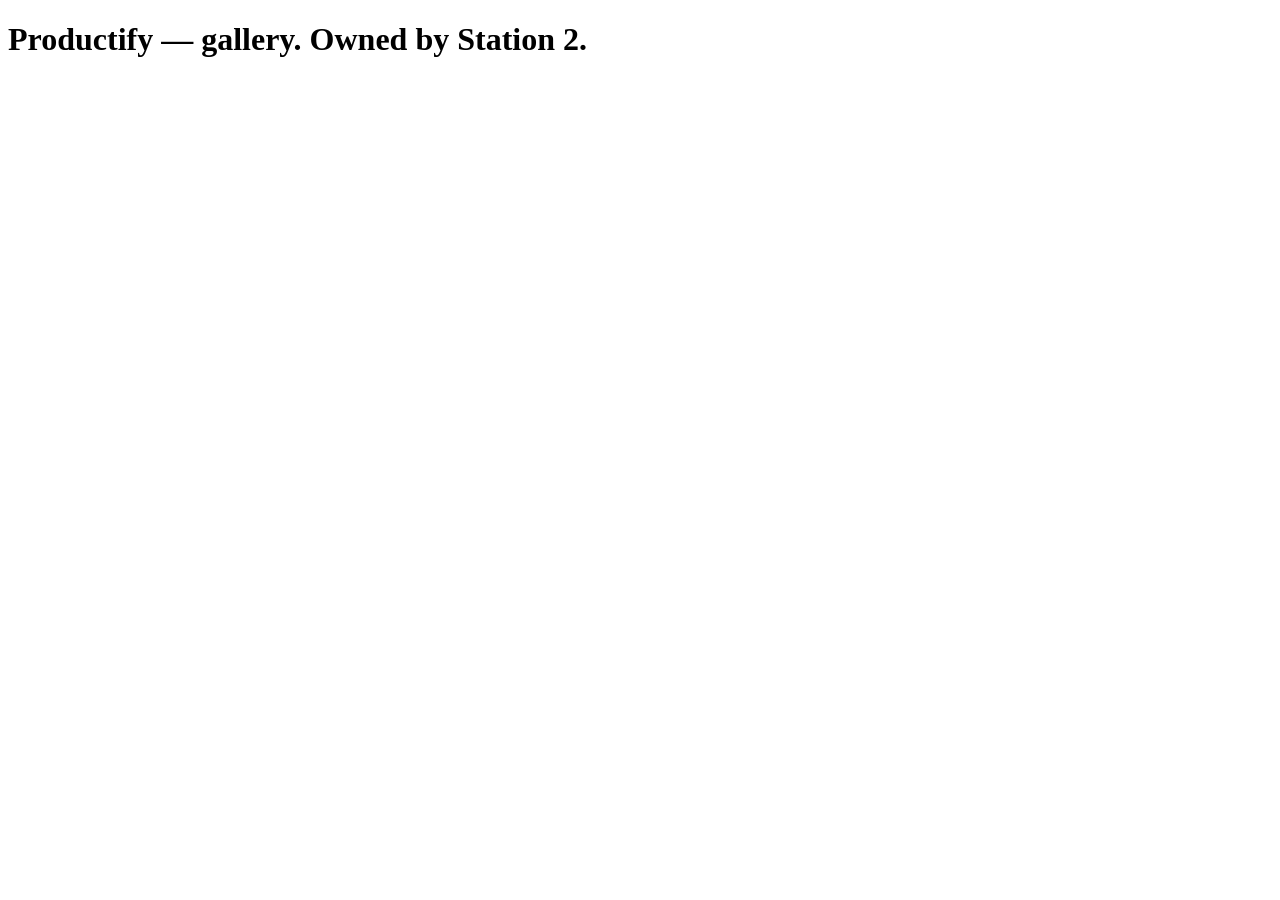
==== web/gallery.html @ 103e4444 "add fastapi scaffold, config, models and storage" ====
<!doctype html>
<html lang="en">
  <head>
    <meta charset="utf-8" />
    <meta name="viewport" content="width=device-width, initial-scale=1" />
    <title>Productify — gallery</title>
  </head>
  <body>
    <h1>Productify — gallery. Owned by Station 2.</h1>
  </body>
</html>
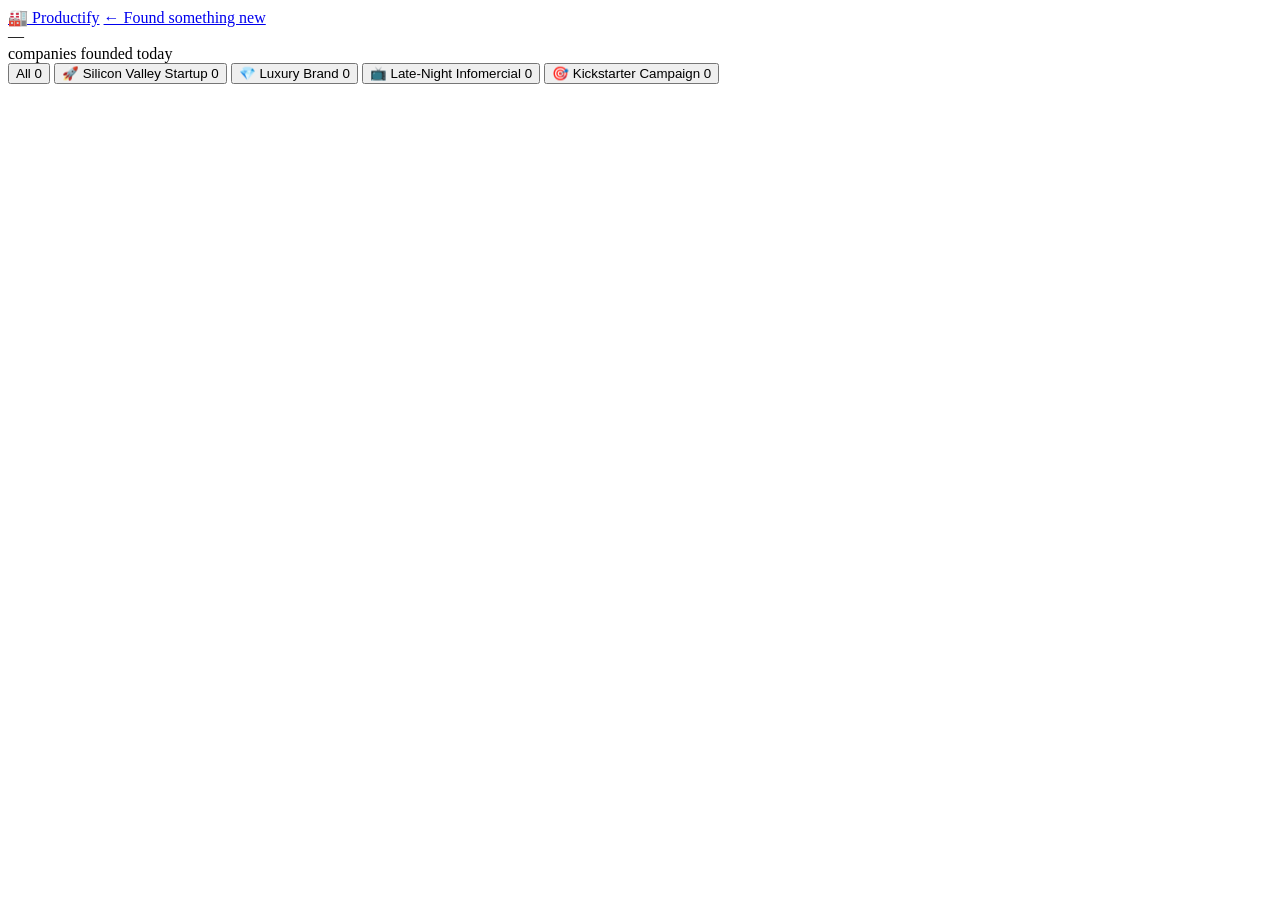
==== commit 1dce241e: "add html features" ====
--- a/web/gallery.html
+++ b/web/gallery.html
@@ -1,11 +1,55 @@
-<!doctype html>
+<!DOCTYPE html>
 <html lang="en">
-  <head>
-    <meta charset="utf-8" />
-    <meta name="viewport" content="width=device-width, initial-scale=1" />
-    <title>Productify — gallery</title>
-  </head>
-  <body>
-    <h1>Productify — gallery. Owned by Station 2.</h1>
-  </body>
+<head>
+<meta charset="UTF-8">
+<meta name="viewport" content="width=device-width, initial-scale=1">
+<title>Productify — Gallery</title>
+<link rel="stylesheet" href="/static/style.css">
+</head>
+<body>
+<div class="page">
+
+  <header class="topbar">
+    <a href="/" class="brand-mark">🏭 Productify</a>
+    <a href="/" class="counter-link">← Found something new</a>
+  </header>
+
+  <main class="main">
+    <div class="hero-counter" id="hero-counter" aria-live="polite">
+      <div class="hero-counter-number" id="hero-counter-number">—</div>
+      <div class="hero-counter-label">companies founded today</div>
+    </div>
+
+    <div class="chips" id="tone-chips" role="group" aria-label="Filter by tone">
+      <button class="chip is-active" data-tone="all" type="button" aria-pressed="true">
+        All <span class="chip-count" id="chip-count-all">0</span>
+      </button>
+      <button class="chip" data-tone="vc" type="button" aria-pressed="false">
+        🚀 Silicon Valley Startup <span class="chip-count" id="chip-count-vc">0</span>
+      </button>
+      <button class="chip" data-tone="luxury" type="button" aria-pressed="false">
+        💎 Luxury Brand <span class="chip-count" id="chip-count-luxury">0</span>
+      </button>
+      <button class="chip" data-tone="infomercial" type="button" aria-pressed="false">
+        📺 Late-Night Infomercial <span class="chip-count" id="chip-count-infomercial">0</span>
+      </button>
+      <button class="chip" data-tone="kickstarter" type="button" aria-pressed="false">
+        🎯 Kickstarter Campaign <span class="chip-count" id="chip-count-kickstarter">0</span>
+      </button>
+    </div>
+
+    <div id="gallery-status" class="gallery-status" hidden role="alert">
+      <span id="gallery-status-message"></span>
+      <div>
+        <button type="button" id="gallery-retry-btn" class="btn btn-ghost btn-small">Retry now</button>
+      </div>
+    </div>
+
+    <div id="gallery-grid" class="gallery-grid" aria-live="polite"></div>
+  </main>
+</div>
+
+<script src="/static/tones.js"></script>
+<script src="/static/gallery.js"></script>
+</body>
 </html>
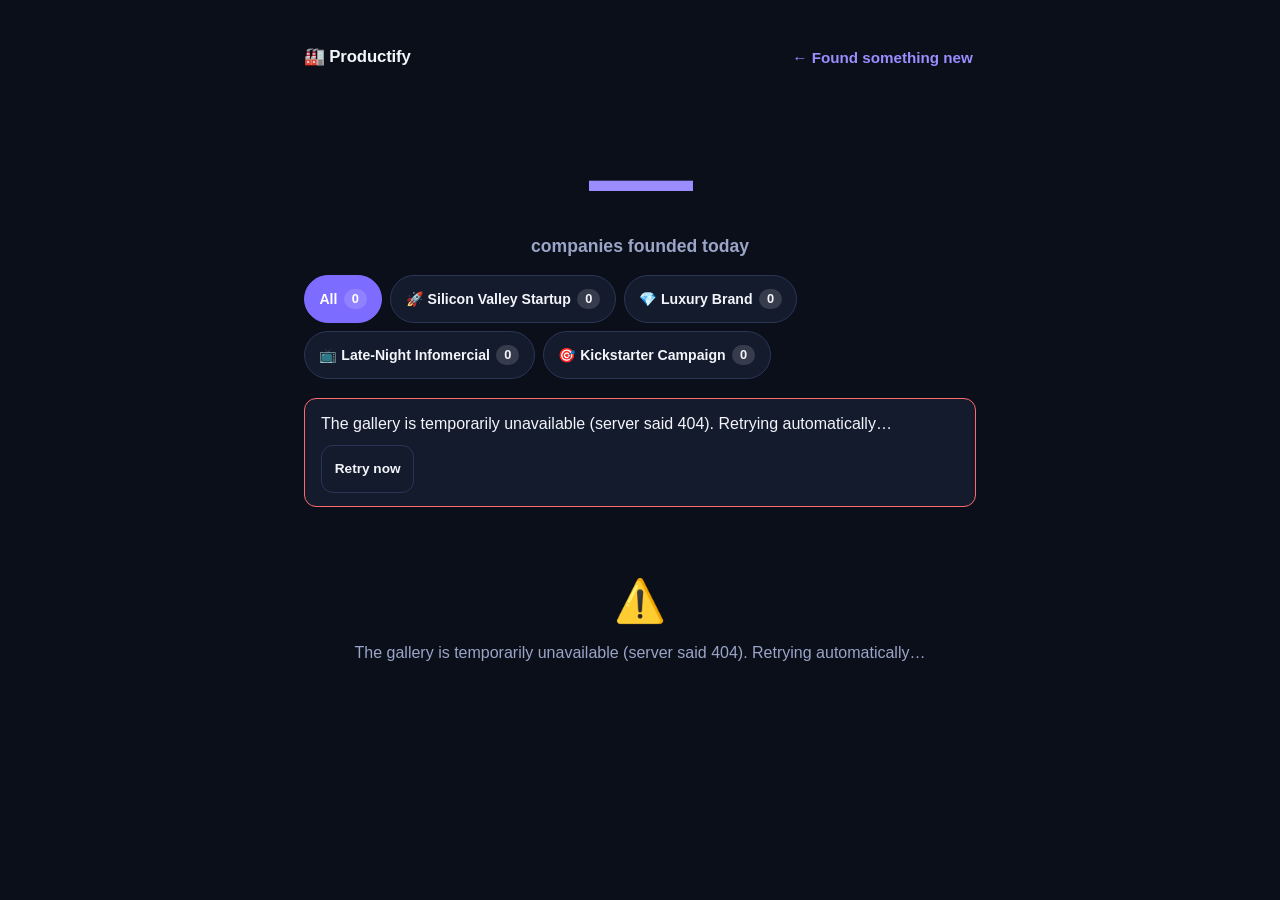
==== commit 48472543: "fix contract field names, relative asset paths and contrast floors" ====
--- a/web/gallery.html
+++ b/web/gallery.html
@@ -4,14 +4,14 @@
 <meta charset="UTF-8">
 <meta name="viewport" content="width=device-width, initial-scale=1">
 <title>Productify — Gallery</title>
-<link rel="stylesheet" href="/static/style.css">
+<link rel="stylesheet" href="static/style.css">
 </head>
 <body>
 <div class="page">
 
   <header class="topbar">
-    <a href="/" class="brand-mark">🏭 Productify</a>
-    <a href="/" class="counter-link">← Found something new</a>
+    <a href="index.html" class="brand-mark">🏭 Productify</a>
+    <a href="index.html" class="counter-link">← Found something new</a>
   </header>
 
   <main class="main">
@@ -49,7 +49,7 @@
   </main>
 </div>
 
-<script src="/static/tones.js"></script>
-<script src="/static/gallery.js"></script>
+<script src="static/tones.js"></script>
+<script src="static/gallery.js"></script>
 </body>
 </html>
--- a/web/static/style.css
+++ b/web/static/style.css
@@ -0,0 +1,674 @@
+/* Productify — shared styles for index.html and gallery.html.
+   Single dark theme tuned for a hackathon demo: high contrast, big tap
+   targets, readable from a few metres away when projected. */
+
+/* ============ Reset ============ */
+*,
+*::before,
+*::after {
+  box-sizing: border-box;
+}
+html,
+body {
+  margin: 0;
+  padding: 0;
+}
+img {
+  max-width: 100%;
+  display: block;
+}
+/* The JS toggles visibility with the `hidden` attribute throughout. Any later
+   `display` rule would silently beat it, so pin it here once. */
+[hidden] {
+  display: none !important;
+}
+button {
+  font: inherit;
+}
+a {
+  color: inherit;
+}
+ol,
+ul {
+  margin: 0;
+  padding: 0;
+  list-style: none;
+}
+h1,
+h2,
+h3,
+p {
+  margin: 0;
+}
+
+/* ============ Tokens ============ */
+:root {
+  --bg: #0b0f1a;
+  --surface: #141b2d;
+  --surface-2: #1c2540;
+  --border: #2b3556;
+  --text: #f3f5fb;
+  --muted: #9aa5c7;
+  --accent: #7c6cff;
+  --accent-strong: #9b8dff;
+  --accent-contrast: #ffffff;
+  --success: #2fbf71;
+  --danger: #ff6b6b;
+  --warn: #ffb648;
+  --highlight-bg: rgba(124, 108, 255, 0.18);
+  --highlight-bg-strong: rgba(124, 108, 255, 0.38);
+  --radius-lg: 18px;
+  --radius-md: 12px;
+  --radius-sm: 8px;
+  --shadow-card: 0 8px 24px rgba(0, 0, 0, 0.28);
+  --font-body: -apple-system, BlinkMacSystemFont, "Segoe UI", Roboto, Helvetica,
+    Arial, sans-serif;
+}
+
+/* Presenter mode (?presenter=1) scales the whole rem-based layout ~1.4x. */
+html {
+  font-size: 100%;
+}
+html.presenter-mode {
+  font-size: 140%;
+}
+
+body {
+  background: var(--bg);
+  color: var(--text);
+  font-family: var(--font-body);
+  line-height: 1.45;
+  -webkit-font-smoothing: antialiased;
+  min-height: 100vh;
+}
+
+a:focus-visible,
+button:focus-visible,
+input:focus-visible,
+.chip:focus-visible {
+  outline: 3px solid var(--accent-strong);
+  outline-offset: 2px;
+}
+
+.page {
+  max-width: 720px;
+  margin: 0 auto;
+  padding: 1rem 1.1rem 3rem;
+}
+
+/* ============ Topbar ============ */
+.topbar {
+  display: flex;
+  align-items: center;
+  justify-content: space-between;
+  gap: 0.75rem;
+  padding: 0.6rem 0 1.2rem;
+  flex-wrap: wrap;
+}
+.brand-mark {
+  font-weight: 800;
+  font-size: 1.05rem;
+  letter-spacing: -0.01em;
+  text-decoration: none;
+  color: var(--text);
+}
+.counter-link {
+  display: inline-flex;
+  align-items: center;
+  gap: 0.35rem;
+  color: var(--accent-strong);
+  text-decoration: none;
+  font-weight: 600;
+  font-size: 0.95rem;
+  min-height: 48px;
+  padding: 0.4rem 0.2rem;
+}
+.counter-link:hover,
+.counter-link:focus-visible {
+  text-decoration: underline;
+}
+
+/* ============ Headings ============ */
+.page-title {
+  font-size: 1.6rem;
+  font-weight: 800;
+  margin-bottom: 0.35rem;
+  letter-spacing: -0.01em;
+}
+.page-sub {
+  color: var(--muted);
+  margin-bottom: 1.4rem;
+  font-size: 1rem;
+}
+.section-title {
+  font-size: 1.05rem;
+  font-weight: 700;
+  margin-bottom: 0.8rem;
+  color: var(--text);
+}
+
+/* ============ Card shell ============ */
+.card {
+  background: var(--surface);
+  border: 1px solid var(--border);
+  border-radius: var(--radius-lg);
+  padding: 1.1rem;
+  margin-bottom: 1.1rem;
+  box-shadow: var(--shadow-card);
+}
+
+/* ============ Photo capture ============ */
+.preview-frame {
+  position: relative;
+  width: 100%;
+  aspect-ratio: 4 / 3;
+  border-radius: var(--radius-md);
+  overflow: hidden;
+  background: var(--surface-2);
+  border: 1px solid var(--border);
+  margin-bottom: 0.9rem;
+}
+.preview-frame img {
+  width: 100%;
+  height: 100%;
+  object-fit: cover;
+}
+.preview-frame:not(.has-photo) img {
+  display: none;
+}
+.capture-label {
+  position: absolute;
+  inset: 0;
+  display: flex;
+  flex-direction: column;
+  align-items: center;
+  justify-content: center;
+  gap: 0.5rem;
+  cursor: pointer;
+  color: var(--accent-strong);
+  font-weight: 700;
+  font-size: 1.15rem;
+  border: 2px dashed var(--border);
+  border-radius: var(--radius-md);
+  text-align: center;
+  padding: 1rem;
+}
+.preview-frame.has-photo .capture-label {
+  display: none;
+}
+.capture-icon {
+  font-size: 2.6rem;
+}
+
+.photo-controls {
+  display: flex;
+  align-items: center;
+  justify-content: space-between;
+  gap: 0.75rem;
+  flex-wrap: wrap;
+}
+.size-note {
+  color: var(--muted);
+  font-size: 0.82rem;
+}
+
+/* ============ Buttons ============ */
+.btn {
+  display: inline-flex;
+  align-items: center;
+  justify-content: center;
+  min-height: 48px;
+  padding: 0.55rem 1.1rem;
+  border-radius: var(--radius-md);
+  border: 1px solid transparent;
+  font-weight: 700;
+  font-size: 0.98rem;
+  cursor: pointer;
+  text-decoration: none;
+  user-select: none;
+}
+@media (prefers-reduced-motion: no-preference) {
+  .btn {
+    transition: filter 0.15s ease, background-color 0.15s ease;
+  }
+}
+.btn:active {
+  filter: brightness(0.92);
+}
+.btn-primary {
+  background: var(--accent);
+  color: var(--accent-contrast);
+}
+.btn-primary:hover {
+  background: var(--accent-strong);
+}
+.btn-ghost {
+  background: transparent;
+  color: var(--text);
+  border-color: var(--border);
+}
+.btn-ghost:hover {
+  border-color: var(--accent-strong);
+}
+.btn-block {
+  width: 100%;
+}
+.btn-big {
+  font-size: 1.15rem;
+  padding: 0.9rem 1.2rem;
+}
+.btn-small {
+  /* Visually compact but still a full 48px tap target, per the mobile
+     tap-target rule applied consistently across both pages. */
+  font-size: 0.85rem;
+  min-height: 48px;
+  padding: 0.4rem 0.8rem;
+}
+.btn:disabled {
+  opacity: 0.5;
+  cursor: not-allowed;
+  filter: none;
+}
+
+/* ============ Tone cards (radio semantics via real <input type=radio>) ============ */
+.tone-grid {
+  display: grid;
+  grid-template-columns: repeat(auto-fit, minmax(220px, 1fr));
+  gap: 0.75rem;
+}
+.tone-card {
+  position: relative;
+  display: block;
+  cursor: pointer;
+}
+.tone-radio {
+  position: absolute;
+  top: 0.7rem;
+  left: 0.7rem;
+  width: 22px;
+  height: 22px;
+  margin: 0;
+  accent-color: var(--accent);
+  z-index: 1;
+}
+.tone-card-body {
+  display: flex;
+  flex-direction: column;
+  gap: 0.3rem;
+  min-height: 48px;
+  border: 2px solid var(--border);
+  border-radius: var(--radius-md);
+  background: var(--surface-2);
+  padding: 0.9rem 0.9rem 0.9rem 2.5rem;
+}
+.tone-emoji {
+  font-size: 1.8rem;
+  line-height: 1;
+}
+.tone-name {
+  font-size: 1.05rem;
+  font-weight: 800;
+}
+.tone-desc {
+  font-size: 0.85rem;
+  color: var(--muted);
+}
+
+.tone-radio:checked + .tone-card-body {
+  border-color: var(--accent);
+  background: var(--accent);
+  box-shadow: 0 0 0 3px var(--highlight-bg-strong);
+}
+.tone-radio:checked + .tone-card-body .tone-name,
+.tone-radio:checked + .tone-card-body .tone-desc {
+  color: #ffffff;
+}
+.tone-radio:focus-visible + .tone-card-body {
+  outline: 3px solid var(--accent-strong);
+  outline-offset: 2px;
+}
+
+/* Presenter mode: scale the tone cards up a bit further so they read from
+   the back of a room, per spec item 11. */
+html.presenter-mode .tone-emoji {
+  font-size: 2.3rem;
+}
+html.presenter-mode .tone-name {
+  font-size: 1.25rem;
+}
+
+/* ============ Progress steps ============ */
+.progress-steps {
+  display: flex;
+  flex-direction: column;
+  gap: 0.7rem;
+}
+.progress-steps li {
+  display: flex;
+  align-items: center;
+  gap: 0.7rem;
+  color: var(--muted);
+  font-weight: 600;
+  font-size: 0.98rem;
+}
+.step-marker {
+  width: 22px;
+  height: 22px;
+  border-radius: 50%;
+  border: 2px solid var(--border);
+  flex-shrink: 0;
+  display: inline-flex;
+  align-items: center;
+  justify-content: center;
+  font-size: 0.7rem;
+}
+.progress-steps li.is-active {
+  color: var(--text);
+}
+.progress-steps li.is-active .step-marker {
+  border-color: var(--accent);
+  background: var(--accent);
+}
+@media (prefers-reduced-motion: no-preference) {
+  .progress-steps li.is-active .step-marker {
+    animation: pulse-dot 1.1s ease-in-out infinite;
+  }
+}
+@keyframes pulse-dot {
+  0%,
+  100% {
+    box-shadow: 0 0 0 0 var(--highlight-bg-strong);
+  }
+  50% {
+    box-shadow: 0 0 0 6px var(--highlight-bg);
+  }
+}
+.progress-steps li.is-done {
+  color: var(--success);
+}
+.progress-steps li.is-done .step-marker {
+  border-color: var(--success);
+  background: var(--success);
+}
+.progress-steps li.is-done .step-marker::after {
+  content: "✓";
+  color: #fff;
+}
+
+/* ============ Result / error panels ============ */
+.result-card .actions {
+  display: flex;
+  gap: 0.75rem;
+  flex-wrap: wrap;
+  margin-top: 0.9rem;
+}
+.muted {
+  color: var(--muted);
+}
+.small {
+  font-size: 0.85rem;
+}
+.error-card {
+  border-color: var(--danger);
+}
+.error-card p {
+  margin-bottom: 0.8rem;
+  color: var(--text);
+}
+
+.privacy-note {
+  color: var(--muted);
+  font-size: 0.8rem;
+  text-align: center;
+  margin-top: 1.4rem;
+}
+
+/* ============ Presenter mode ============ */
+html.presenter-mode .presenter-hide {
+  display: none !important;
+}
+
+/* ============ Gallery: hero counter ============ */
+.hero-counter {
+  text-align: center;
+  padding: 1.6rem 0 1rem;
+}
+.hero-counter-number {
+  font-size: clamp(3.2rem, 14vw, 6.5rem);
+  font-weight: 900;
+  line-height: 1;
+  color: var(--accent-strong);
+  letter-spacing: -0.02em;
+}
+.hero-counter-label {
+  font-size: 1.1rem;
+  color: var(--muted);
+  font-weight: 600;
+  margin-top: 0.2rem;
+}
+
+/* ============ Gallery: filter chips ============ */
+.chips {
+  display: flex;
+  gap: 0.5rem;
+  flex-wrap: wrap;
+  margin-bottom: 1.2rem;
+}
+.chip {
+  display: inline-flex;
+  align-items: center;
+  gap: 0.4rem;
+  min-height: 48px;
+  padding: 0.4rem 0.9rem;
+  border-radius: 999px;
+  border: 1px solid var(--border);
+  background: var(--surface);
+  color: var(--text);
+  font-weight: 600;
+  font-size: 0.88rem;
+  cursor: pointer;
+}
+.chip.is-active {
+  background: var(--accent);
+  border-color: var(--accent);
+  color: #fff;
+}
+.chip-count {
+  background: rgba(255, 255, 255, 0.15);
+  border-radius: 999px;
+  padding: 0.05rem 0.5rem;
+  font-size: 0.8rem;
+}
+
+.gallery-status {
+  background: var(--surface);
+  border: 1px solid var(--danger);
+  color: var(--text);
+  padding: 0.8rem 1rem;
+  border-radius: var(--radius-md);
+  margin-bottom: 1rem;
+}
+.gallery-status .btn {
+  margin-top: 0.6rem;
+}
+
+/* ============ Gallery: grid + cards ============ */
+.gallery-grid {
+  display: grid;
+  grid-template-columns: repeat(auto-fill, minmax(240px, 1fr));
+  gap: 1rem;
+}
+.gallery-grid.is-empty {
+  grid-template-columns: 1fr;
+}
+
+.gallery-card {
+  background: var(--surface);
+  border: 1px solid var(--border);
+  border-radius: var(--radius-lg);
+  overflow: hidden;
+  display: flex;
+  flex-direction: column;
+}
+@media (prefers-reduced-motion: no-preference) {
+  .gallery-card {
+    transition: background-color 0.3s ease, border-color 0.3s ease;
+  }
+}
+.gallery-card.is-new {
+  background-color: var(--highlight-bg);
+  border-color: var(--accent);
+}
+@media (prefers-reduced-motion: no-preference) {
+  .gallery-card.is-new {
+    animation: card-pop 1.6s ease;
+  }
+}
+@keyframes card-pop {
+  0% {
+    background-color: var(--highlight-bg-strong);
+  }
+  100% {
+    background-color: var(--highlight-bg);
+  }
+}
+
+.thumb-frame {
+  width: 100%;
+  aspect-ratio: 4 / 3;
+  background: var(--surface-2);
+}
+.thumb-frame img {
+  width: 100%;
+  height: 100%;
+  object-fit: cover;
+}
+/* Stands in for a thumbnail that failed to load, so the card still reads as a
+   card instead of showing a broken-image glyph. */
+.thumb-frame-empty {
+  display: grid;
+  place-items: center;
+  background: linear-gradient(135deg, var(--surface-2), var(--surface-1));
+}
+.thumb-frame-empty::after {
+  content: "🏭";
+  font-size: 2rem;
+  opacity: 0.35;
+}
+
+.gallery-card-body {
+  padding: 0.9rem;
+  display: flex;
+  flex-direction: column;
+  gap: 0.4rem;
+  flex: 1;
+}
+.gallery-card-top {
+  display: flex;
+  align-items: flex-start;
+  justify-content: space-between;
+  gap: 0.5rem;
+}
+.gallery-brand {
+  font-size: 1.05rem;
+  font-weight: 800;
+}
+.tone-badge {
+  font-size: 0.72rem;
+  font-weight: 700;
+  white-space: nowrap;
+  padding: 0.2rem 0.55rem;
+  border-radius: 999px;
+  background: var(--surface-2);
+  color: var(--muted);
+  border: 1px solid var(--border);
+}
+.tone-badge-vc {
+  color: #b7aeff;
+  border-color: #7c6cff;
+}
+.tone-badge-luxury {
+  color: #e8cf7a;
+  border-color: #d4af37;
+}
+.tone-badge-infomercial {
+  color: #ff9d91;
+  border-color: #ff6b5b;
+}
+.tone-badge-kickstarter {
+  color: #7fe3ac;
+  border-color: #2fbf71;
+}
+
+.gallery-tagline {
+  color: var(--muted);
+  font-size: 0.9rem;
+  flex: 1;
+}
+.gallery-time {
+  color: var(--muted);
+  font-size: 0.78rem;
+}
+.gallery-actions {
+  display: flex;
+  gap: 0.5rem;
+  margin-top: 0.4rem;
+  flex-wrap: wrap;
+}
+
+/* ============ Gallery: skeleton loading state ============ */
+.skeleton-block,
+.skeleton-line {
+  background: var(--surface-2);
+  border-radius: 6px;
+}
+.skeleton-line {
+  height: 0.9rem;
+  margin: 0.3rem 0;
+}
+.skeleton .gallery-card-body {
+  padding: 0.9rem;
+}
+.w-70 {
+  width: 70%;
+}
+.w-40 {
+  width: 40%;
+}
+.w-90 {
+  width: 90%;
+}
+@media (prefers-reduced-motion: no-preference) {
+  .skeleton .skeleton-block,
+  .skeleton .skeleton-line {
+    animation: skeleton-pulse 1.3s ease-in-out infinite;
+  }
+}
+@keyframes skeleton-pulse {
+  0%,
+  100% {
+    opacity: 0.55;
+  }
+  50% {
+    opacity: 1;
+  }
+}
+
+/* ============ Gallery: empty state ============ */
+.empty-state {
+  text-align: center;
+  padding: 3rem 1rem;
+  color: var(--muted);
+  grid-column: 1 / -1;
+}
+.empty-emoji {
+  font-size: 2.6rem;
+  margin-bottom: 0.6rem;
+}
+
+/* ============ Responsive ============ */
+@media (min-width: 640px) {
+  .page {
+    padding: 1.5rem 1.5rem 3.5rem;
+  }
+}
